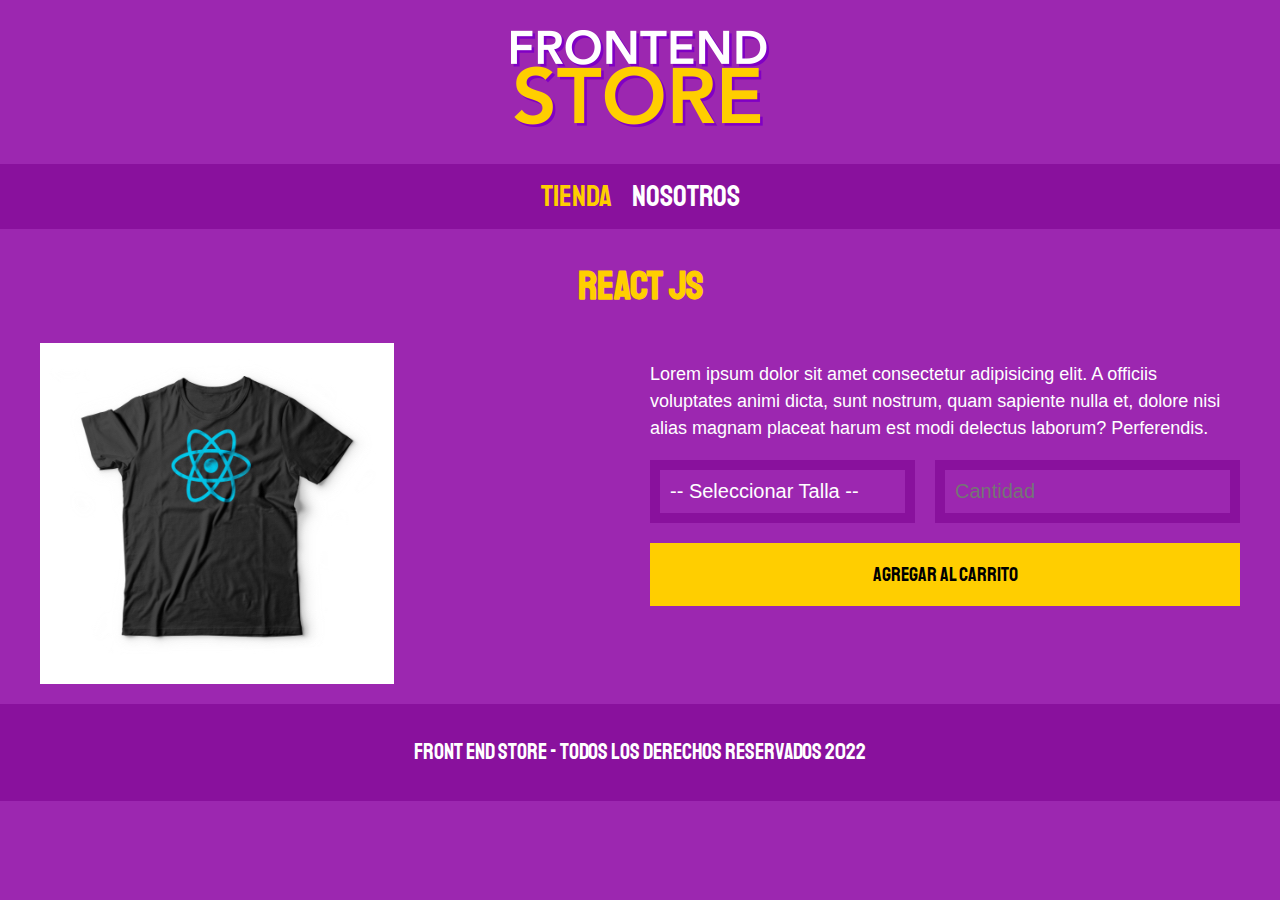
==== producto.html @ dfdbbe76 "Second commit" ====
<!DOCTYPE html>
<html lang="en">
  <head>
    <meta charset="UTF-8" />
    <meta http-equiv="X-UA-Compatible" content="IE=edge" />
    <meta name="viewport" content="width=device-width, initial-scale=1.0" />
    <title>FrontEnd Store</title>
    <link rel="preload" href="./css/normalize.css" as="style" />
    <link rel="stylesheet" href="./css/normalize.css" />
    <link
      href="https://fonts.googleapis.com/css2?family=Staatliches&display=swap"
      rel="stylesheet"
    />
    <link rel="preload" href="./css/styles.css" as="style" />
    <link rel="stylesheet" href="./css/styles.css" />
  </head>
  <body>
    <header class="header">
      <a href="index.html">
        <img class="header__logo" src="./img/logo.png" alt="Logotipo" />
      </a>
    </header>

    <nav class="navegacion">
      <a href="index.html" class="navegacion__enlace navegacion__enlace--activo"
        >Tienda</a
      >
      <a href="nosotros.html" class="navegacion__enlace">Nosotros</a>
    </nav>

    <main class="contenedor">
      <h1>React JS</h1>

      <div class="camisa">
        <img class="camisa__imagen" src="./img/3.jpg" alt="imagen react" />

        <div class="camisa__contenido">
          <p>
            Lorem ipsum dolor sit amet consectetur adipisicing elit. A officiis
            voluptates animi dicta, sunt nostrum, quam sapiente nulla et, dolore
            nisi alias magnam placeat harum est modi delectus laborum?
            Perferendis.
          </p>

          <form class="formulario">
            <select class="formulario__campo">
              <option disabled selected>-- Seleccionar Talla --</option>
              <option>Chica</option>
              <option>Mediana</option>
              <option>Grande</option>
            </select>

            <input
              class="formulario__campo"
              type="number"
              placeholder="Cantidad"
              min="1"
            />

            <input
              class="formulario__submit"
              type="submit"
              value="Agregar al carrito"
            />
          </form>
        </div>
      </div>
    </main>

    <footer class="footer">
      <p class="footer__texto">
        Front End Store - Todos los derechos Reservados 2022
      </p>
    </footer>
  </body>
</html>
---- css/styles.css ----
/*Custom properties*/
:root {
  --primario: #9c27b0;
  --primario-oscuro: #89119d;
  --secundario: #ffce00;
  --secundario-oscuro: rgb(233, 287, 2);
  --blanco: #fff;
  --negro: #000;
  --fuente-principal: "Staatliches", cursive;
}

/*Globales*/
html {
  font-size: 62.5%;
  box-sizing: border-box; /*Hack para box model*/
}

body {
  font-size: 1.6rem;
  background-color: var(--primario);
  line-height: 1.5;
}

*,
*:before,
*:after {
  box-sizing: inherit;
}

p {
  font-size: 1.8rem;
  font-family: Arial, Helvetica, sans-serif;
  color: var(--blanco);
}

a {
  text-decoration: none;
}

img {
  max-width: 100%;
}

.contenedor {
  max-width: 120rem;
  margin: 0 auto;
}

h1,
h2,
h3 {
  text-align: center;
  color: var(--secundario);
  font-family: var(--fuente-principal);
}

h1 {
  font-size: 4rem;
}

h2 {
  font-size: 3.2rem;
}

h3 {
  font-size: 2.4rem;
}

/*Header*/
/*Es un bloque en convencion BEM*/
.header {
  display: flex;
  justify-content: center;
}

/*Es un elemento en convencion BEM*/
.header__logo {
  margin: 3rem 0;
}

/*Footer*/
.footer {
  background-color: var(--primario-oscuro);
  padding: 1rem 0;
  margin-top: 2rem;
}

.footer__texto {
  font-family: var(--fuente-principal);
  text-align: center;
  font-size: 2.2rem;
}

/*Navegacion*/
.navegacion {
  background-color: var(--primario-oscuro);
  padding: 1rem 0;
  display: flex;
  justify-content: center;
  gap: 2rem; /*Separacion forma nueva*/
}

.navegacion__enlace {
  font-family: var(--fuente-principal);
  color: var(--blanco);
  font-size: 3rem;
  text-transform: uppercase;
  /*margin-right: 2rem; /*forma anterior*/
}

/*Selecciona el ultimo enlace en este caso, para centrar el diseño con la separacion con la forma anterior *
.navegacion__enlace:last-of-type {
  margin-right: 0;
}
*/

.navegacion__enlace--activo,
.navegacion__enlace:hover {
  color: var(--secundario);
}

/*Grid */
.grid {
  display: grid;
  grid-template-columns: repeat(2, 1fr);
  gap: 2rem; /*Column y row gap */
}

@media (min-width: 768px) {
  .grid {
    grid-template-columns: repeat(3, 1fr);
  }
}

/*Productos */
.producto {
  background-color: var(--primario-oscuro);
  padding: 1rem;
}

.producto__imagen {
  width: 100%; /*Se adapta la imagen al tamaño de la pantalla*/
}

.producto__nombre {
  font-size: 4rem;
}

.producto__precio {
  font-size: 2.8rem;
  color: var(--secundario);
}

.producto__nombre,
.producto__precio {
  font-family: var(--fuente-principal);
  margin: 1rem 0;
  text-align: center;
  line-height: 1.2;
}

/*Graficos*/

.grafico {
  min-height: 30rem;
  background-repeat: no-repeat;
  background-size: cover;
  grid-column: 1 / 3;
}

.grafico--camisas {
  grid-row: 2 / 3;
  background-image: url("../img/grafico1.jpg");
}

.grafico--node {
  grid-row: 8 / 9;
  background-image: url("../img/grafico2.jpg");
}

@media (min-width: 768px) {
  .grafico--node {
    grid-row: 5 / 6;
    grid-column: 2 / 4;
  }
}

/*Nosotros*/
.nosotros {
  display: grid;
  grid-template-rows: repeat(2, auto);
}

@media (min-width: 768px) {
  .nosotros {
    grid-template-columns: repeat(2, 1fr);
    column-gap: 2rem;
  }
}

.nosotros__imagen {
  grid-row: 1 / 2;
  width: 100%;
}

@media (min-width: 768px) {
  .nosotros__imagen {
    grid-column: 2 / 3;
  }
}

/*Iconos*/
.iconos__contenido {
  display: grid;
  grid-template-columns: repeat(2, 1fr);
  gap: 2rem;
}

@media (min-width: 768px) {
  .iconos__contenido {
    grid-template-columns: repeat(4, 1fr);
  }
}

.icono {
  text-align: center;
}

.icono__titulo {
  margin: 0;
}

.icono__imagen {
  width: 100%;
}

/*Producto*/

@media (min-width: 768px) {
  .camisa {
    display: grid;
    grid-template-columns: repeat(2, 1fr);
    column-gap: 2rem;
  }
}

.formulario {
  display: grid;
  grid-template-columns: repeat(2, 1fr);
  gap: 2rem;
}

.formulario__campo {
  border: 1rem solid var(--primario-oscuro);
  background-color: transparent;
  color: var(--blanco);
  font-size: 2rem;
  font-family: Arial, Helvetica, sans-serif;
  padding: 1rem;
  appearance: none; /*quita la flecha del select*/
}

.formulario__submit {
  background-color: var(--secundario);
  border: none;
  font-size: 2rem;
  font-family: var(--fuente-principal);
  padding: 2rem;
  transition: background-color 0.5s ease;
  grid-column: 1 / 3;
}

.formulario__submit:hover {
  cursor: pointer;
  background-color: var(--secundario-oscuro);
}
---- css/styles.css ----
/*Custom properties*/
:root {
  --primario: #9c27b0;
  --primario-oscuro: #89119d;
  --secundario: #ffce00;
  --secundario-oscuro: rgb(233, 287, 2);
  --blanco: #fff;
  --negro: #000;
  --fuente-principal: "Staatliches", cursive;
}

/*Globales*/
html {
  font-size: 62.5%;
  box-sizing: border-box; /*Hack para box model*/
}

body {
  font-size: 1.6rem;
  background-color: var(--primario);
  line-height: 1.5;
}

*,
*:before,
*:after {
  box-sizing: inherit;
}

p {
  font-size: 1.8rem;
  font-family: Arial, Helvetica, sans-serif;
  color: var(--blanco);
}

a {
  text-decoration: none;
}

img {
  max-width: 100%;
}

.contenedor {
  max-width: 120rem;
  margin: 0 auto;
}

h1,
h2,
h3 {
  text-align: center;
  color: var(--secundario);
  font-family: var(--fuente-principal);
}

h1 {
  font-size: 4rem;
}

h2 {
  font-size: 3.2rem;
}

h3 {
  font-size: 2.4rem;
}

/*Header*/
/*Es un bloque en convencion BEM*/
.header {
  display: flex;
  justify-content: center;
}

/*Es un elemento en convencion BEM*/
.header__logo {
  margin: 3rem 0;
}

/*Footer*/
.footer {
  background-color: var(--primario-oscuro);
  padding: 1rem 0;
  margin-top: 2rem;
}

.footer__texto {
  font-family: var(--fuente-principal);
  text-align: center;
  font-size: 2.2rem;
}

/*Navegacion*/
.navegacion {
  background-color: var(--primario-oscuro);
  padding: 1rem 0;
  display: flex;
  justify-content: center;
  gap: 2rem; /*Separacion forma nueva*/
}

.navegacion__enlace {
  font-family: var(--fuente-principal);
  color: var(--blanco);
  font-size: 3rem;
  text-transform: uppercase;
  /*margin-right: 2rem; /*forma anterior*/
}

/*Selecciona el ultimo enlace en este caso, para centrar el diseño con la separacion con la forma anterior *
.navegacion__enlace:last-of-type {
  margin-right: 0;
}
*/

.navegacion__enlace--activo,
.navegacion__enlace:hover {
  color: var(--secundario);
}

/*Grid */
.grid {
  display: grid;
  grid-template-columns: repeat(2, 1fr);
  gap: 2rem; /*Column y row gap */
}

@media (min-width: 768px) {
  .grid {
    grid-template-columns: repeat(3, 1fr);
  }
}

/*Productos */
.producto {
  background-color: var(--primario-oscuro);
  padding: 1rem;
}

.producto__imagen {
  width: 100%; /*Se adapta la imagen al tamaño de la pantalla*/
}

.producto__nombre {
  font-size: 4rem;
}

.producto__precio {
  font-size: 2.8rem;
  color: var(--secundario);
}

.producto__nombre,
.producto__precio {
  font-family: var(--fuente-principal);
  margin: 1rem 0;
  text-align: center;
  line-height: 1.2;
}

/*Graficos*/

.grafico {
  min-height: 30rem;
  background-repeat: no-repeat;
  background-size: cover;
  grid-column: 1 / 3;
}

.grafico--camisas {
  grid-row: 2 / 3;
  background-image: url("../img/grafico1.jpg");
}

.grafico--node {
  grid-row: 8 / 9;
  background-image: url("../img/grafico2.jpg");
}

@media (min-width: 768px) {
  .grafico--node {
    grid-row: 5 / 6;
    grid-column: 2 / 4;
  }
}

/*Nosotros*/
.nosotros {
  display: grid;
  grid-template-rows: repeat(2, auto);
}

@media (min-width: 768px) {
  .nosotros {
    grid-template-columns: repeat(2, 1fr);
    column-gap: 2rem;
  }
}

.nosotros__imagen {
  grid-row: 1 / 2;
  width: 100%;
}

@media (min-width: 768px) {
  .nosotros__imagen {
    grid-column: 2 / 3;
  }
}

/*Iconos*/
.iconos__contenido {
  display: grid;
  grid-template-columns: repeat(2, 1fr);
  gap: 2rem;
}

@media (min-width: 768px) {
  .iconos__contenido {
    grid-template-columns: repeat(4, 1fr);
  }
}

.icono {
  text-align: center;
}

.icono__titulo {
  margin: 0;
}

.icono__imagen {
  width: 100%;
}

/*Producto*/

@media (min-width: 768px) {
  .camisa {
    display: grid;
    grid-template-columns: repeat(2, 1fr);
    column-gap: 2rem;
  }
}

.formulario {
  display: grid;
  grid-template-columns: repeat(2, 1fr);
  gap: 2rem;
}

.formulario__campo {
  border: 1rem solid var(--primario-oscuro);
  background-color: transparent;
  color: var(--blanco);
  font-size: 2rem;
  font-family: Arial, Helvetica, sans-serif;
  padding: 1rem;
  appearance: none; /*quita la flecha del select*/
}

.formulario__submit {
  background-color: var(--secundario);
  border: none;
  font-size: 2rem;
  font-family: var(--fuente-principal);
  padding: 2rem;
  transition: background-color 0.5s ease;
  grid-column: 1 / 3;
}

.formulario__submit:hover {
  cursor: pointer;
  background-color: var(--secundario-oscuro);
}
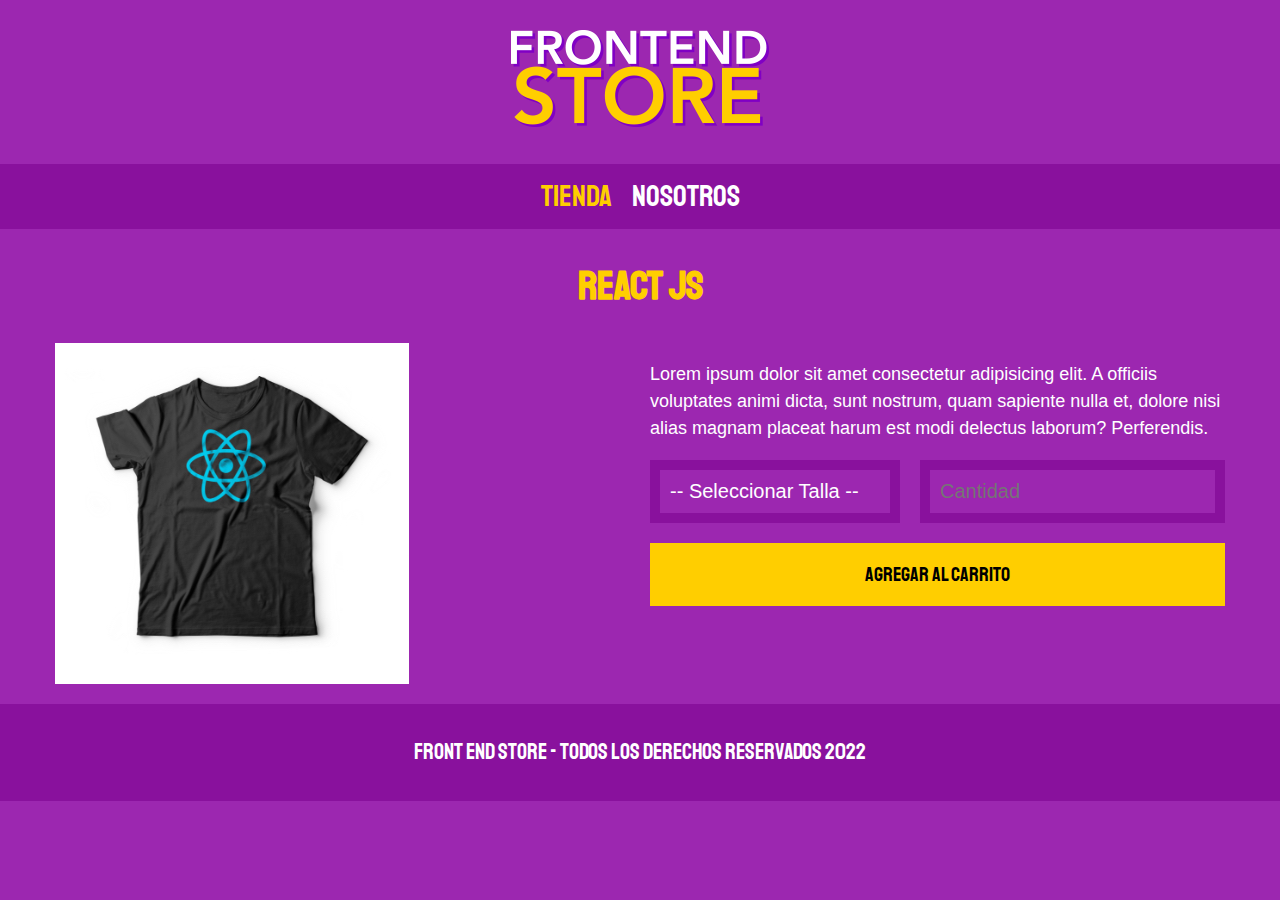
==== commit 15e4d4b5: "Final commit" ====
--- a/producto.html
+++ b/producto.html
@@ -65,6 +65,7 @@
           </form>
         </div>
       </div>
+      <!-- .camisa  -->
     </main>
 
     <footer class="footer">
--- a/css/styles.css
+++ b/css/styles.css
@@ -236,18 +236,30 @@
 
 /*Producto*/
 
+.camisa {
+  display: flex;
+  flex-direction: column;
+  margin: 0 1.5rem;
+}
+
+.formulario {
+  display: flex;
+  flex-direction: column;
+  gap: 1.5rem;
+}
+
 @media (min-width: 768px) {
   .camisa {
     display: grid;
     grid-template-columns: repeat(2, 1fr);
     column-gap: 2rem;
   }
-}
-
-.formulario {
-  display: grid;
-  grid-template-columns: repeat(2, 1fr);
-  gap: 2rem;
+
+  .formulario {
+    display: grid;
+    grid-template-columns: repeat(2, 1fr);
+    gap: 2rem;
+  }
 }
 
 .formulario__campo {
--- a/css/styles.css
+++ b/css/styles.css
@@ -236,18 +236,30 @@
 
 /*Producto*/
 
+.camisa {
+  display: flex;
+  flex-direction: column;
+  margin: 0 1.5rem;
+}
+
+.formulario {
+  display: flex;
+  flex-direction: column;
+  gap: 1.5rem;
+}
+
 @media (min-width: 768px) {
   .camisa {
     display: grid;
     grid-template-columns: repeat(2, 1fr);
     column-gap: 2rem;
   }
-}
-
-.formulario {
-  display: grid;
-  grid-template-columns: repeat(2, 1fr);
-  gap: 2rem;
+
+  .formulario {
+    display: grid;
+    grid-template-columns: repeat(2, 1fr);
+    gap: 2rem;
+  }
 }
 
 .formulario__campo {
